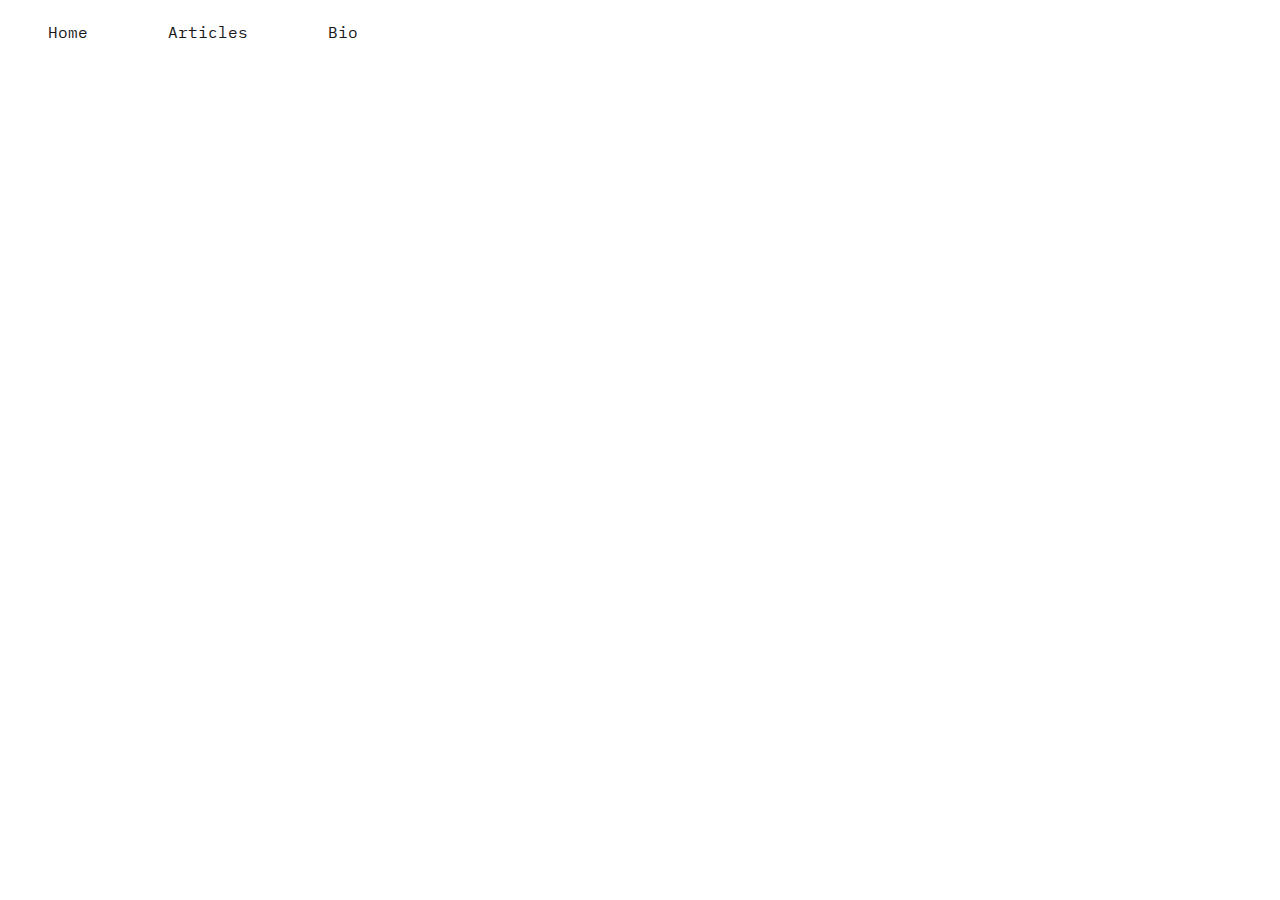
==== about.htm @ f2a02aeb "added a navbar and some new pages" ====
<!DOCTYPE html>
<html lang="en">
<head>
    <meta charset="UTF-8">
    <meta name="viewport" content="width=device-width, initial-scale=1.0">
    <link rel="preconnect" href="https://fonts.googleapis.com">
    <link rel="preconnect" href="https://fonts.gstatic.com" crossorigin>
    <link href="https://fonts.googleapis.com/css2?family=IBM+Plex+Mono:ital,wght@0,100;0,200;0,300;0,400;0,500;0,600;0,700;1,100;1,200;1,300;1,400;1,500;1,600;1,700&display=swap" rel="stylesheet">
    <link rel="stylesheet" href="style.css">
    <title>Bio</title>
</head>


<style>


</style>

<script type="text/javascript">


</script>


<body>
    <div class="topnav" id="mytopnav">
        <a href="index.htm">Home</a>
        <div class="drpdwn">
            <button id="products" onclick="nav()" class="drpbtn">Articles</button>
            <div class="drpdwncontent">
                <a href="hiking.htm">Hiking</a>
                <a href="style.htm">Style</a>
                <a href="running.htm">Running</a>
                <a href="reviews.htm">Reviews</a>
            </div>
        </div>
        <a href="about.htm">Bio</a>
    </div>
    
</body>
</html>
---- style.css ----
.topnav {
    opacity: 90%;
    overflow: hidden;
    font-family: "IBM Plex Mono";
    z-index: 200;
}
.topnav a {
    float: left;
    color: black;
    display: block;
    text-align: center;
    padding: 14px 40px;
    text-decoration: none;
    font-size: 1em;
    z-index: 200;
}

.drpdwn {
    float: left;
    overflow: hidden;
    z-index: 200;
}
.drpdwn .drpbtn {
    font-size: 1em;
    border: none;
    outline: none;
    color: black;
    padding: 14px 40px;
    font-family: inherit;
    background-color: inherit;
    margin: 0;
    z-index: 200;
}
.drpdwncontent {
    position: absolute;
    display: none;
    z-index: 200;
}
.drpdwn:hover .drpdwncontent {
    display: block;
    z-index: 200;
}
.drpdwncontent a {
    float: none;
    display: block;
    color: black;
    padding: 12px 16px;
    text-decoration: none;
    text-align: left;
    z-index: 200;
}
.topnav a:hover, .drpdwn:hover .drpbtn {
    background-color: gray;
    color: black;
    z-index: 200;
}
.drpdwncontent a:hover {
    background-color: lightgray;
    color: black;
    z-index: 200;
}

.topnav .icon {
    display: none;
    z-index: 200;
}

@media screen and (max-width: 750px) {

    .topnav a:not(:first-child),
    .drpdwn .drpbtn {
    display: none;
    }

    .topnav a.icon {
    float: right;
    display: block;
    }
}

@media screen and (max-width: 750px) {
    .topnav.responsive {
        position: relative;
    }

    .topnav.responsive .icon {
        position: absolute;
        right: 0;
        top: 0;
    }

    .topnav.responsive a {
        float: none;
        display: block;
        text-align: left;
    }

    .topnav.responsive .drpdwn {
        float: none;
    }

    .topnav.responsive .drpdwncontent {
        position: relative;
    }

    .topnav.responsive .drpdwn .drpbtn {
        display: block;
        width: 100%;
        text-align: left;
    }
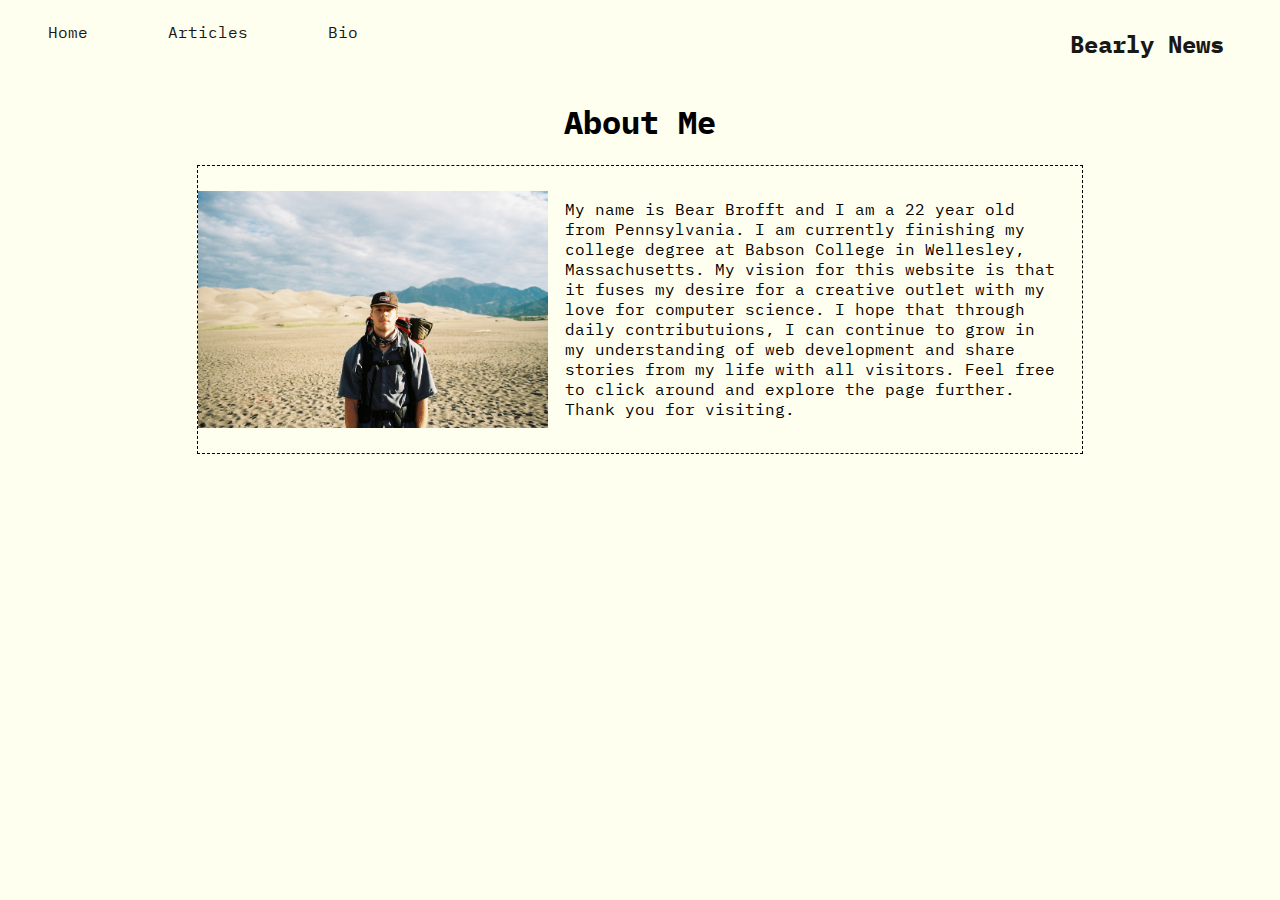
==== commit 1376d504: "made changes" ====
--- a/about.htm
+++ b/about.htm
@@ -12,6 +12,29 @@
 
 
 <style>
+    h1#header {
+        font-family: "IBM Plex Mono";
+        text-align: center;
+    }
+    p#bio {
+        font-family: "IBM Plex Mono";
+        padding: 2%;
+        text-align: left;
+    }
+    .container {
+        width: 70%;
+        margin-right: auto;
+        margin-left: auto;
+        border: 1px dashed black;
+        margin-bottom: 20px;
+        display: flex;
+        align-items: center;
+        justify-content: center;
+    }
+    .headshot {
+        float: left;
+        margin: 20px;
+    }
 
 
 </style>
@@ -35,6 +58,24 @@
             </div>
         </div>
         <a href="about.htm">Bio</a>
+        <div id="topnav-right">
+            <h2>Bearly News</h2>
+        </div>
+    </div>
+
+    <h1 id="header">
+        About Me
+    </h1>
+
+    <div class="container">
+        <img id="headshot" src="images/biography.jpg" alt="Me at the Sand Dunes" title="Backpacking at Great Sand Dunes National Park" width="350px">
+        <p id="bio">
+            My name is Bear Brofft and I am a 22 year old from Pennsylvania. I am currently finishing my college degree at
+            Babson College in Wellesley, Massachusetts. My vision for this website is that it fuses my desire for a creative outlet
+            with my love for computer science. I hope that through daily contributuions, I can continue to grow in my understanding of
+            web development and share stories from my life with all visitors. Feel free to click around and explore the page further. Thank you
+            for visiting. 
+        </p>
     </div>
     
 </body>
--- a/style.css
+++ b/style.css
@@ -1,3 +1,12 @@
+html, body {
+    background-color: ivory;
+}
+
+
+#topnav-right {
+    float: right;
+    padding-right: 3rem;
+}
 .topnav {
     opacity: 90%;
     overflow: hidden;
@@ -50,13 +59,11 @@
     z-index: 200;
 }
 .topnav a:hover, .drpdwn:hover .drpbtn {
-    background-color: gray;
-    color: black;
+    color: royalblue;
     z-index: 200;
 }
 .drpdwncontent a:hover {
-    background-color: lightgray;
-    color: black;
+    color: royalblue;
     z-index: 200;
 }
 
